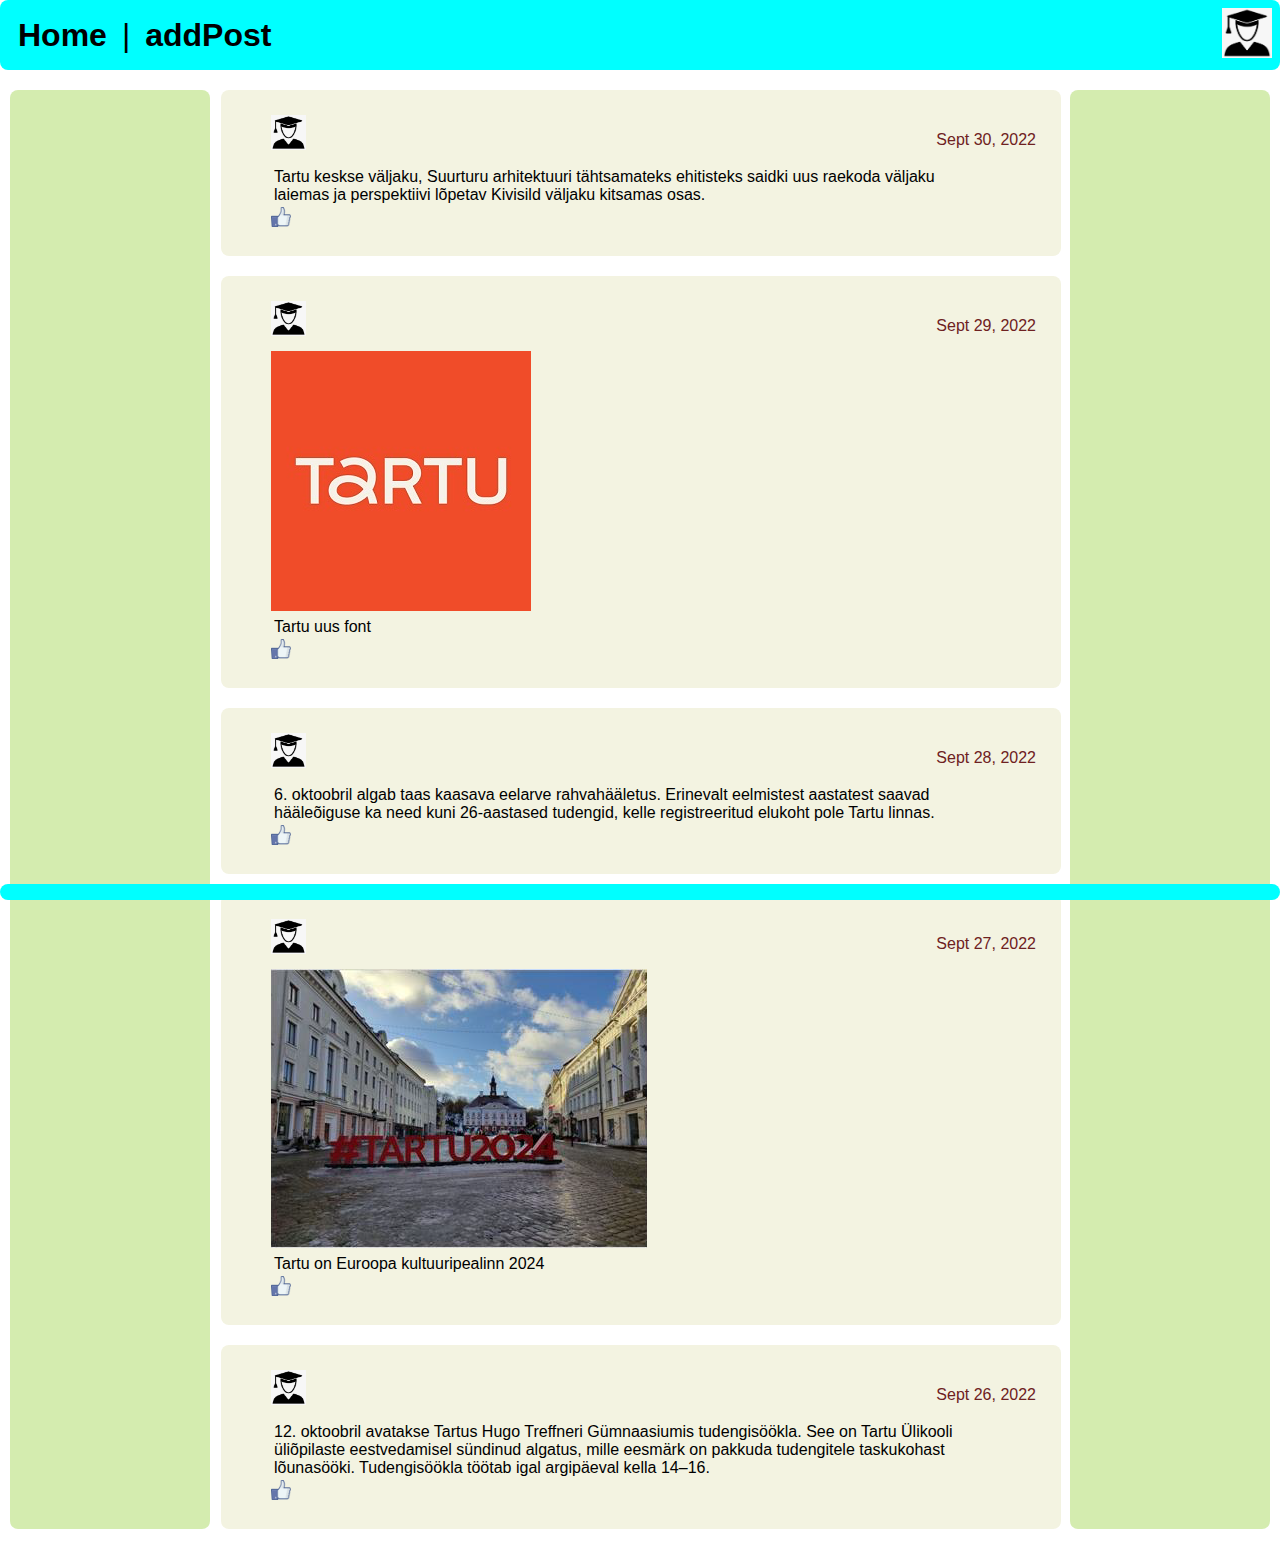
==== index.html @ 37eebc66 "Merge pull request #10 from Kuulike/PriitRooden" ====
<!DOCTYPE html>
<html lang="en">
<head>
    <meta charset="UTF-8">
    <meta http-equiv="X-UA-Compatible" content="IE=edge">
    <meta name="viewport" content="width=device-width, initial-scale=1.0">
    <title>Home</title>
    <link rel="stylesheet" href="res/css/generalStyle.css">
    <link rel="stylesheet" href="res/css/indexStyle.css">
</head>
<body>
    <header class="header">
        <ul class="navbar">
            <li class="navoption"><a href="index.html"><strong>Home</strong></a></li>
            <li>|</li>
            <li class="navoption"><a href="addPost.html"><strong>addPost</strong></a></li>
        </ul>
        <a class="logo" href="login.html"><img src="res/images/me.png" width="50" height="50" alt="My picture"></a>
    </header>

    <div id="content">
        <aside class="sidebar"><div></div></aside>

        <section>
            <div class="post">
                <div class="postinfo">
                    <div><picture class="poster-logo"><img src="res/images/me.png" width="35" height="35" alt="Poster logo"></picture></div>
                    <!--<div class="post-date">Sept 30, 2022</div>-->
                    <p>Sept 30, 2022</p>
                </div>
                <div  class="post-text">
                    Tartu keskse väljaku, Suurturu arhitektuuri tähtsamateks ehitisteks saidki uus raekoda väljaku laiemas ja perspektiivi lõpetav Kivisild väljaku kitsamas osas.
                </div>
                <div><picture class="post-likes"><img src="res/images/likelogo.png" width="20" height="20" alt="thumb logo"></picture></div>
            </div>
            <div class="post">
                <div class="postinfo">
                    <div><picture class="poster-logo"><img src="res/images/me.png" width="35" height="35" alt="Poster logo"></picture></div>
                    <!--<div class="post-date">Sept 29, 2022</div>-->
                    <p>Sept 29, 2022</p>
                </div>
                <picture class="post-picture"><img src="res/images/uuslogo.jpg"max-width="320" max-height="260" alt="Tartu uus font"></picture>
                <div class="post-text">Tartu uus font</div>
                <div><picture class="post-likes"><img src="res/images/likelogo.png" width="20" height="20" alt="thumb logo"></picture></div>
            </div>
            <div class="post">
                <div class="postinfo">
                    <div><picture class="poster-logo"><img src="res/images/me.png" width="35" height="35" alt="Poster logo"></picture></div>
                    <!--<div class="post-date">Sept 28, 2022</div>-->
                    <p>Sept 28, 2022</p>
                </div>

                <div class="post-text">6. oktoobril algab taas kaasava eelarve rahvahääletus. Erinevalt eelmistest aastatest saavad hääleõiguse ka need kuni 26-aastased tudengid, kelle registreeritud elukoht pole Tartu linnas.</div>
                <div><picture class="post-likes"><img src="res/images/likelogo.png" width="20" height="20" alt="thumb logo"></picture></div>
            </div>
            <div class="post">
                <div class="postinfo">
                    <div><picture class="poster-logo"><img src="res/images/me.png" width="35" height="35" alt="Poster logo"></picture></div>
                    <!--<div class="post-date">Sept 27, 2022</div>-->
                    <p>Sept 27, 2022</p>
                </div>

                <picture class="post-picture"><img src="res/images/raeplats.png"></picture>
                <div class="post-text">Tartu on Euroopa kultuuripealinn 2024</div>
                <div><picture class="post-likes"><img src="res/images/likelogo.png" width="20" height="20" alt="thumb logo"></picture></div>
            </div>
            <div class="post">
                <div class="postinfo">
                    <div><picture class="poster-logo"><img src="res/images/me.png" width="35" height="35" alt="Poster logo"></picture></div>
                    <!--<div class="post-date">Sept 26, 2022</div>-->
                    <p>Sept 26, 2022</p>
                </div>

                <div class="post-text"> 12. oktoobril avatakse Tartus Hugo Treffneri Gümnaasiumis tudengisöökla. See on Tartu Ülikooli üliõpilaste eestvedamisel sündinud algatus, mille eesmärk on pakkuda tudengitele taskukohast lõunasööki. Tudengisöökla töötab igal argipäeval kella 14–16. </div>
                <div><picture class="post-likes"><img src="res/images/likelogo.png" width="20" height="20" alt="thumb logo"></picture></div>
            </div>
        </section>
    
        <aside class="sidebar"><div></div></aside>
    </div>
    
    <footer class="footer"> </footer>
</body>


</html>
---- res/css/generalStyle.css ----
*{
    font-family: sans-serif;
    box-sizing: border-box;
}

/* General settings */
body{
    display: flex;
    flex-direction: column;
    align-items: center;

    margin: 0;
}

ul{
    margin: 0;
    padding: 0;
    list-style: none;
}

a {
    color: #927dc9;
    text-decoration: none;
    text-align: center;
}

/* Navigation bar settings */
.header{
    position: sticky;
    top: 0;
    width: 100%;

    display: flex;
    flex-direction: row;
    justify-content: space-between;

    background-color: aqua;
    border-radius: .5em;
}
.navbar{
    display: flex;
    flex-direction: row;
    align-items: stretch;
    margin-left: 0.5em;
}

.logo {
    margin: .5em;
}

.navbar li{
    display: flex;
    align-items: center;
}

.navbar li, .navbar a{
    color: black;
    margin-left: 5px;
    margin-right: 5px;
    font-size: xx-large;
}

.navoption:hover{
    background-color: rgb(121, 255, 179);
}
---- res/css/indexStyle.css ----
.postinfo {
    display:flex;
    flex-direction: row;
    justify-content: space-between;
    flex-flow: row wrap;
    
}

.postinfo div~p{
    color: rgb(110, 33, 33);
}

.post {
    display: flex;
    flex-direction: column;
    align-items: flex-start;
    background: rgb(243, 243, 225);
    height: auto;
    border-radius: .5em;
    margin: 20px 0px 20px 1px;
    padding: 25px 25px 25px 50px;
    width: 100%;
    align-content: left;
    align-items: stretch;    
}

.post-text {
    inline-size: 90%;
    overflow-wrap: break-word;
    padding: 3px 3px 3px 3px;
}
.post-date {
    align-content: right;
    
}

/*- EI TÖÖTA */
.post-picture{
    align-items:center;
}


#content {
    display: flex;
    flex-direction: row;
    justify-content: space-between;

}

.sidebar {
    flex: 1;
    display: flex;
    flex-direction: column;
    min-width: 200px;
    background: rgb(212, 236, 175);
    position: flex-justify;
    top:auto;

    height: auto;
    border-radius: .5em;
    margin: 20px 10px 20px 10px;
    padding: 10px 10px 10px 10px;
    

}

.sidebar > div{
    height: 100%;
    min-height: 300px;
}


.body-text {
    margin-right: 150px;
    font-size: 18px;
    
    }

    /* Navigation bar settings */

.footer {
    padding-top: .5em;
    padding-bottom: .5em;
    background-color: aqua;
    border-radius: .5em;
    position: sticky; bottom: 0;
    display: flex;
    flex-direction: row;
    justify-content: space-between;
    width: 100%;
    }



@media (max-width: 600px) {
    .sidebar {
        display: none;
}
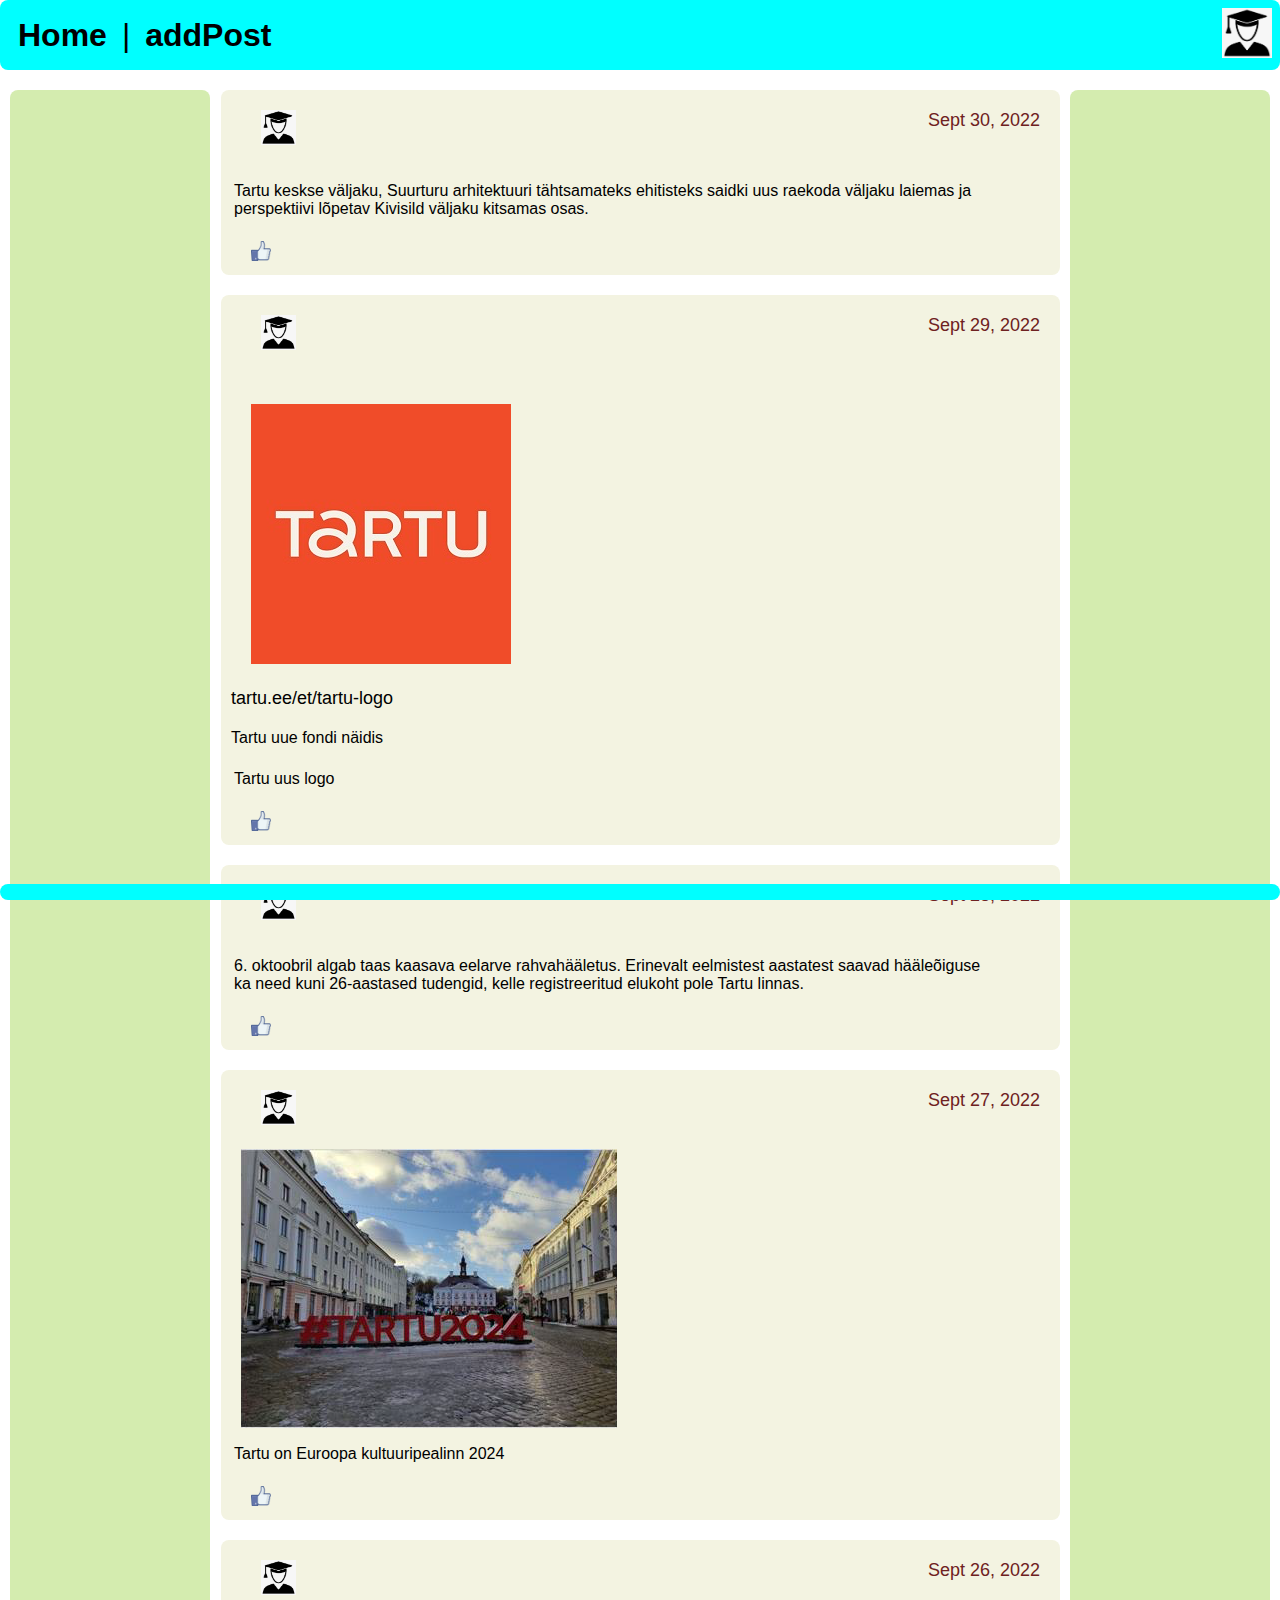
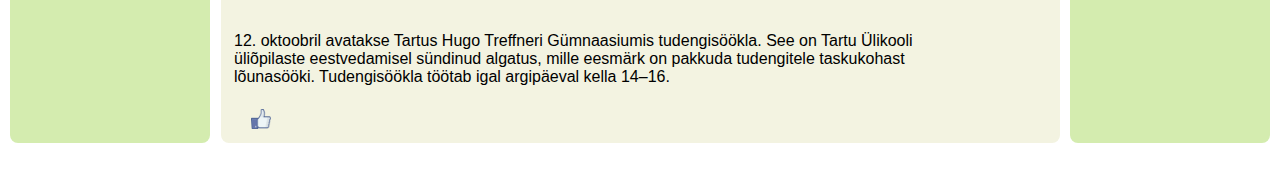
==== commit 73be441d: "Final cut" ====
--- a/index.html
+++ b/index.html
@@ -24,55 +24,53 @@
         <section>
             <div class="post">
                 <div class="postinfo">
-                    <div><picture class="poster-logo"><img src="res/images/me.png" width="35" height="35" alt="Poster logo"></picture></div>
-                    <!--<div class="post-date">Sept 30, 2022</div>-->
+                    <div><picture class="poster-logo"><img src="res/images/me.png" alt="Poster logo"></picture></div>
                     <p>Sept 30, 2022</p>
                 </div>
                 <div  class="post-text">
                     Tartu keskse väljaku, Suurturu arhitektuuri tähtsamateks ehitisteks saidki uus raekoda väljaku laiemas ja perspektiivi lõpetav Kivisild väljaku kitsamas osas.
                 </div>
-                <div><picture class="post-likes"><img src="res/images/likelogo.png" width="20" height="20" alt="thumb logo"></picture></div>
+                <div><picture class="post-likes"><img src="res/images/likelogo.png" alt="thumb logo"></picture></div>
             </div>
             <div class="post">
                 <div class="postinfo">
-                    <div><picture class="poster-logo"><img src="res/images/me.png" width="35" height="35" alt="Poster logo"></picture></div>
-                    <!--<div class="post-date">Sept 29, 2022</div>-->
+                    <div><picture class="poster-logo"><img src="res/images/me.png"  alt="Poster logo"></picture></div>
                     <p>Sept 29, 2022</p>
                 </div>
-                <picture class="post-picture"><img src="res/images/uuslogo.jpg"max-width="320" max-height="260" alt="Tartu uus font"></picture>
-                <div class="post-text">Tartu uus font</div>
-                <div><picture class="post-likes"><img src="res/images/likelogo.png" width="20" height="20" alt="thumb logo"></picture></div>
+                <div></div>
+                <div><picture class="post-picture"><img src="res/images/uuslogo.jpg" alt="Tartu uus font"></picture></div>
+                <p>tartu.ee/et/tartu-logo</p>
+                <p>Tartu uue fondi näidis</p>
+                <div class="post-text">Tartu uus logo</div>
+                <div><picture class="post-likes"><img src="res/images/likelogo.png" alt="thumb logo"></picture></div>
             </div>
             <div class="post">
                 <div class="postinfo">
-                    <div><picture class="poster-logo"><img src="res/images/me.png" width="35" height="35" alt="Poster logo"></picture></div>
-                    <!--<div class="post-date">Sept 28, 2022</div>-->
+                    <div><picture class="poster-logo"><img src="res/images/me.png" alt="Poster logo"></picture></div>
                     <p>Sept 28, 2022</p>
                 </div>
 
-                <div class="post-text">6. oktoobril algab taas kaasava eelarve rahvahääletus. Erinevalt eelmistest aastatest saavad hääleõiguse ka need kuni 26-aastased tudengid, kelle registreeritud elukoht pole Tartu linnas.</div>
-                <div><picture class="post-likes"><img src="res/images/likelogo.png" width="20" height="20" alt="thumb logo"></picture></div>
+                <div class="post-text">6. oktoobril algab taas kaasava eelarve rahvahääletus. Erinevalt eelmistest aastatest saavad hääleõiguse ka need kuni 26-aastased tudengid, 
+                    kelle registreeritud elukoht pole Tartu linnas.</div>
+                <div><picture class="post-likes"><img src="res/images/likelogo.png"  alt="thumb logo"></picture></div>
             </div>
             <div class="post">
                 <div class="postinfo">
-                    <div><picture class="poster-logo"><img src="res/images/me.png" width="35" height="35" alt="Poster logo"></picture></div>
-                    <!--<div class="post-date">Sept 27, 2022</div>-->
+                    <div><picture class="poster-logo"><img src="res/images/me.png"  alt="Poster logo"></picture></div>
                     <p>Sept 27, 2022</p>
                 </div>
-
                 <picture class="post-picture"><img src="res/images/raeplats.png"></picture>
                 <div class="post-text">Tartu on Euroopa kultuuripealinn 2024</div>
-                <div><picture class="post-likes"><img src="res/images/likelogo.png" width="20" height="20" alt="thumb logo"></picture></div>
+                <div><picture class="post-likes"><img src="res/images/likelogo.png"  alt="thumb logo"></picture></div>
             </div>
             <div class="post">
                 <div class="postinfo">
-                    <div><picture class="poster-logo"><img src="res/images/me.png" width="35" height="35" alt="Poster logo"></picture></div>
-                    <!--<div class="post-date">Sept 26, 2022</div>-->
+                    <div><picture class="poster-logo"><img src="res/images/me.png"  alt="Poster logo"></picture></div>
                     <p>Sept 26, 2022</p>
                 </div>
 
                 <div class="post-text"> 12. oktoobril avatakse Tartus Hugo Treffneri Gümnaasiumis tudengisöökla. See on Tartu Ülikooli üliõpilaste eestvedamisel sündinud algatus, mille eesmärk on pakkuda tudengitele taskukohast lõunasööki. Tudengisöökla töötab igal argipäeval kella 14–16. </div>
-                <div><picture class="post-likes"><img src="res/images/likelogo.png" width="20" height="20" alt="thumb logo"></picture></div>
+                <div><picture class="post-likes"><img src="res/images/likelogo.png" alt="thumb logo"></picture></div>
             </div>
         </section>
     
--- a/res/css/indexStyle.css
+++ b/res/css/indexStyle.css
@@ -3,7 +3,6 @@
     flex-direction: row;
     justify-content: space-between;
     flex-flow: row wrap;
-    
 }
 
 .postinfo div~p{
@@ -18,10 +17,12 @@
     height: auto;
     border-radius: .5em;
     margin: 20px 0px 20px 1px;
-    padding: 25px 25px 25px 50px;
-    width: 100%;
     align-content: left;
     align-items: stretch;    
+}
+
+.post div, .post p{
+    margin: 10px 10px 10px 10px;
 }
 
 .post-text {
@@ -29,23 +30,42 @@
     overflow-wrap: break-word;
     padding: 3px 3px 3px 3px;
 }
+
 .post-date {
     align-content: right;
-    
 }
 
-/*- EI TÖÖTA */
-.post-picture{
-    align-items:center;
+.post-picture {
+    max-width: 350;
+    margin: 0px 0px 0px 20px;
 }
 
+
+.post div+p{
+    font-size: 18px;
+    max-width: 350;
+    margin: 10px 10px 10px 10px;
+}
 
 #content {
     display: flex;
     flex-direction: row;
     justify-content: space-between;
+}
+
+.poster-logo img{
+    width: 35px;
+    height:35px;
+    margin: 0px 0px 0px 20px;
 
 }
+
+.post-likes img{
+    width: 20px;
+    height:20px;
+    margin: 0px 0px 0px 20px;
+}
+
 
 .sidebar {
     flex: 1;
@@ -60,8 +80,6 @@
     border-radius: .5em;
     margin: 20px 10px 20px 10px;
     padding: 10px 10px 10px 10px;
-    
-
 }
 
 .sidebar > div{
@@ -69,14 +87,10 @@
     min-height: 300px;
 }
 
-
 .body-text {
     margin-right: 150px;
     font-size: 18px;
-    
-    }
-
-    /* Navigation bar settings */
+}
 
 .footer {
     padding-top: .5em;
@@ -88,11 +102,30 @@
     flex-direction: row;
     justify-content: space-between;
     width: 100%;
-    }
+}
 
-
-
+/*
 @media (max-width: 600px) {
     .sidebar {
         display: none;
+    }
+
+    .post-picture{
+        align-self: center;
+        margin: 0px 0px 0px 20px;
+    }
+}
+*/
+@media (max-width: 600px) {
+    .sidebar {
+        display: none;
+    }
+
+    .post-picture{
+        align-self: center;
+    }
+
+    .post-picture img{
+        margin: 0;
+    }
 }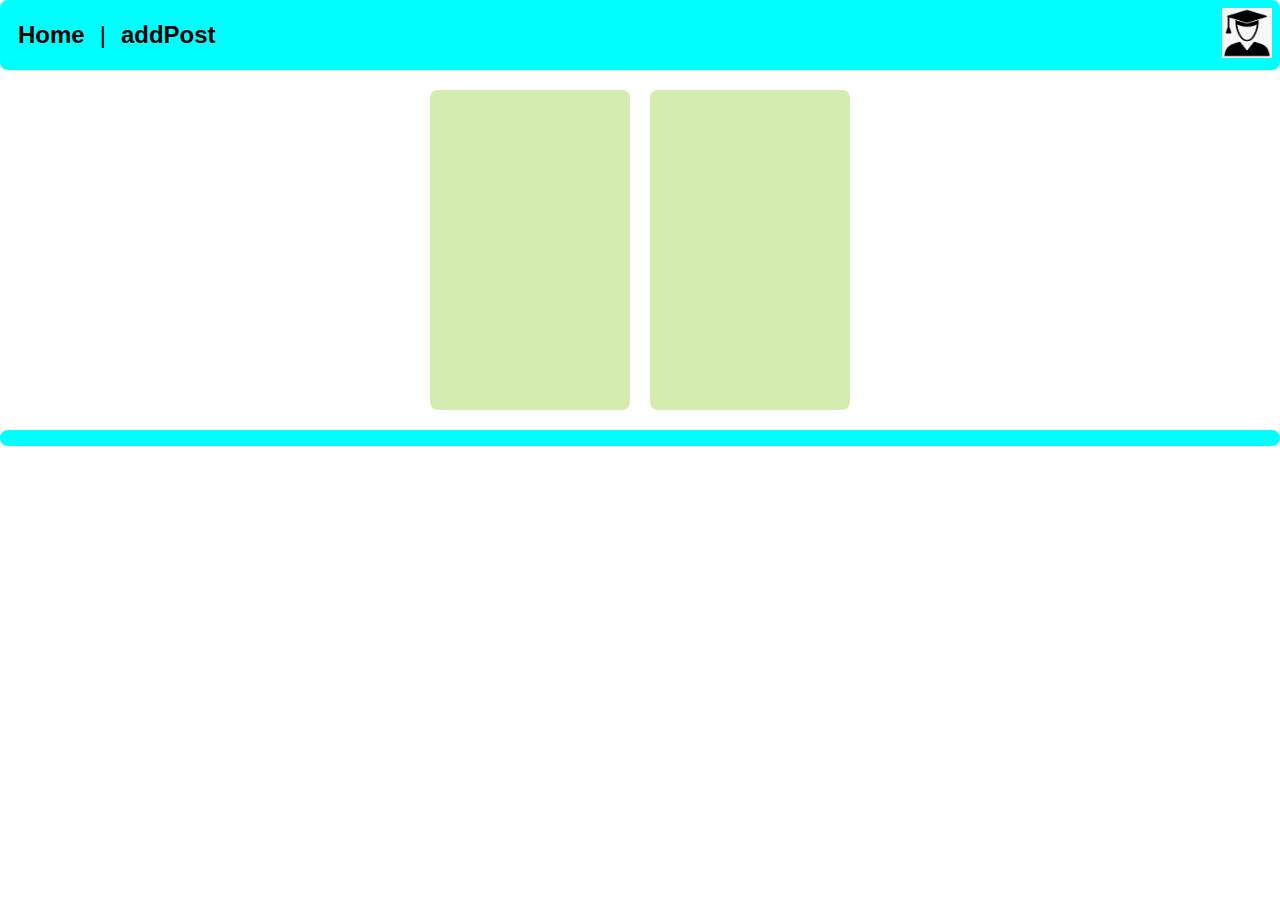
==== commit 25dd0d52: "Merge branch 'main' into PriitRooden" ====
--- a/index.html
+++ b/index.html
@@ -7,6 +7,9 @@
     <title>Home</title>
     <link rel="stylesheet" href="res/css/generalStyle.css">
     <link rel="stylesheet" href="res/css/indexStyle.css">
+    <script type="text/javascript" src="res/js/posts.js"></script>
+
+    
 </head>
 <body>
     <header class="header">
@@ -15,14 +18,22 @@
             <li>|</li>
             <li class="navoption"><a href="addPost.html"><strong>addPost</strong></a></li>
         </ul>
-        <a class="logo" href="login.html"><img src="res/images/me.png" width="50" height="50" alt="My picture"></a>
+        <a class="logo"><img src="res/images/me.png" width="50" height="50" alt="My picture"></a>
+        
+        <script type="text/javascript" src="res/js/profileDropdown.js"></script>
     </header>
-
     <div id="content">
         <aside class="sidebar"><div></div></aside>
 
         <section>
+            <!--<script type="text/javascript" src="res/js/posts.js"></script>-->
+            <script type="text/javascript" src="https://owncloud.ut.ee/owncloud/s/9d3wocQWxf9R3We"></script>
+            
+
+                        
+            <!--
             <div class="post">
+
                 <div class="postinfo">
                     <div><picture class="poster-logo"><img src="res/images/me.png" alt="Poster logo"></picture></div>
                     <p>Sept 30, 2022</p>
@@ -72,6 +83,8 @@
                 <div class="post-text"> 12. oktoobril avatakse Tartus Hugo Treffneri Gümnaasiumis tudengisöökla. See on Tartu Ülikooli üliõpilaste eestvedamisel sündinud algatus, mille eesmärk on pakkuda tudengitele taskukohast lõunasööki. Tudengisöökla töötab igal argipäeval kella 14–16. </div>
                 <div><picture class="post-likes"><img src="res/images/likelogo.png" alt="thumb logo"></picture></div>
             </div>
+            -->
+            
         </section>
     
         <aside class="sidebar"><div></div></aside>
--- a/res/css/generalStyle.css
+++ b/res/css/generalStyle.css
@@ -37,6 +37,7 @@
     background-color: aqua;
     border-radius: .5em;
 }
+
 .navbar{
     display: flex;
     flex-direction: row;
@@ -57,9 +58,22 @@
     color: black;
     margin-left: 5px;
     margin-right: 5px;
-    font-size: xx-large;
+    font-size: x-large;
+}
+
+#userInfoBox{
+    position: fixed;
+    background-color: aqua;
+    border-radius: .5em;
+}
+
+#userInfoBox li{
+    display: flex;
+    align-items: left;
+    padding: 5px;
 }
 
 .navoption:hover{
     background-color: rgb(121, 255, 179);
+    border-radius: .5em;
 }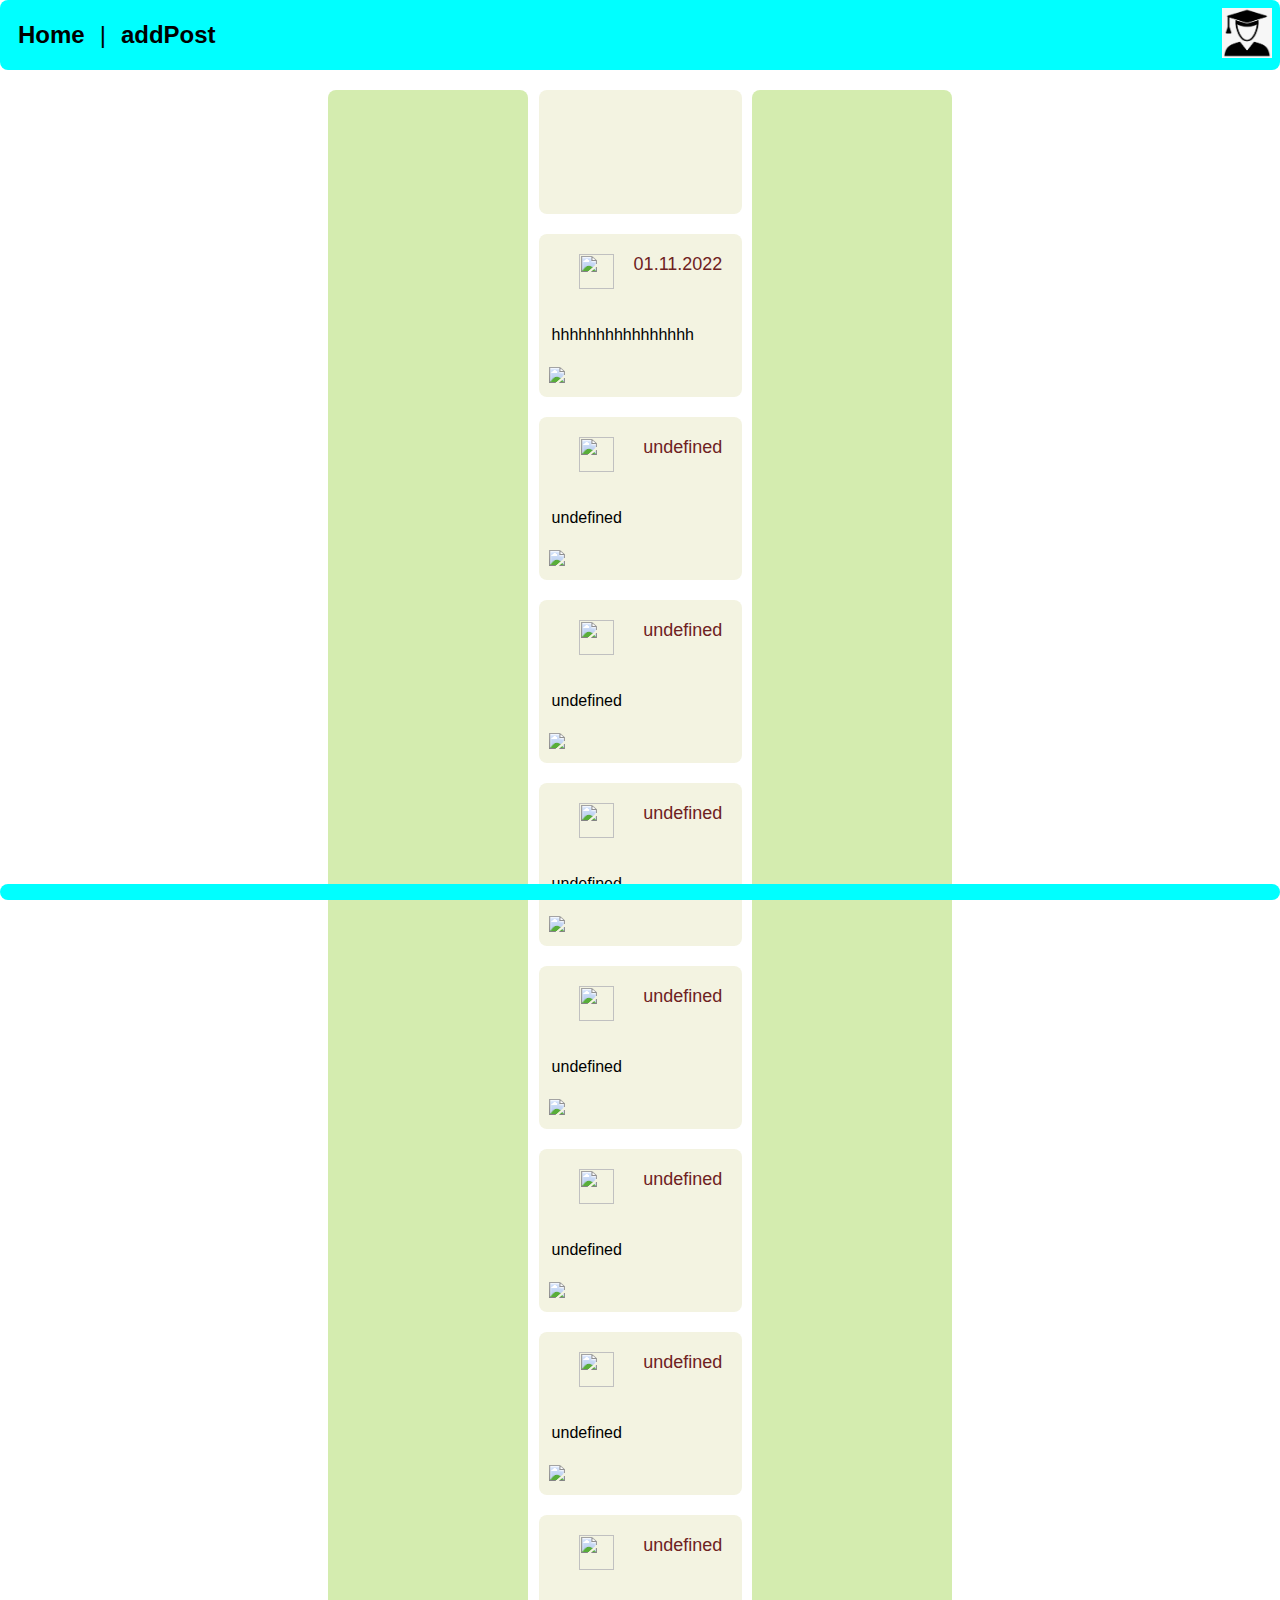
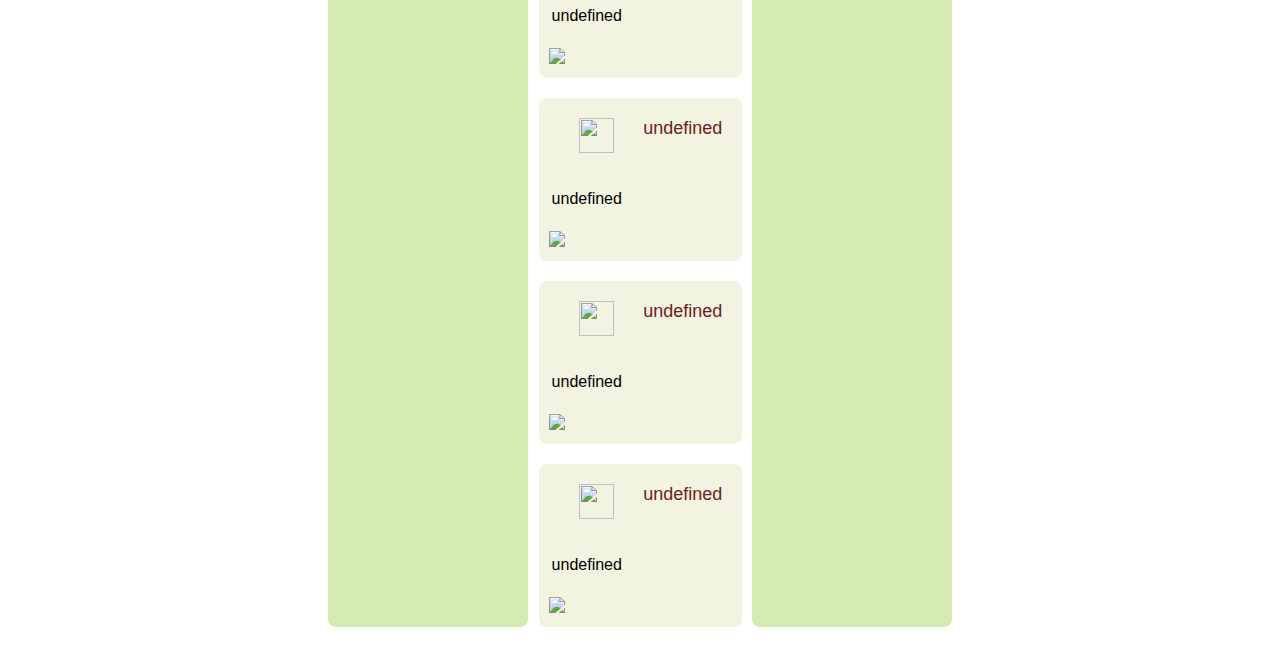
==== commit eb175b71: "Lisasin javascripti ja postituste tegemise ja html" ====
--- a/index.html
+++ b/index.html
@@ -7,7 +7,7 @@
     <title>Home</title>
     <link rel="stylesheet" href="res/css/generalStyle.css">
     <link rel="stylesheet" href="res/css/indexStyle.css">
-    <script type="text/javascript" src="res/js/posts.js"></script>
+    <!--<script type="text/javascript" src="res/js/posts.js"></script> -->
 
     
 </head>
@@ -26,23 +26,17 @@
         <aside class="sidebar"><div></div></aside>
 
         <section>
-            <!--<script type="text/javascript" src="res/js/posts.js"></script>-->
-            <script type="text/javascript" src="https://owncloud.ut.ee/owncloud/s/9d3wocQWxf9R3We"></script>
-            
-
-                        
+            <div class="post">
+                <div class="postinfo">
+                    <div><picture class="poster-logo"></picture></div>
+                    <p></p>
+                </div>
+                <div><picture class="post-picture"></picture></div>
+                <div  class="post-text">
+                </div>
+                <div><picture class="post-likes"></picture></div>
+            </div>
             <!--
-            <div class="post">
-
-                <div class="postinfo">
-                    <div><picture class="poster-logo"><img src="res/images/me.png" alt="Poster logo"></picture></div>
-                    <p>Sept 30, 2022</p>
-                </div>
-                <div  class="post-text">
-                    Tartu keskse väljaku, Suurturu arhitektuuri tähtsamateks ehitisteks saidki uus raekoda väljaku laiemas ja perspektiivi lõpetav Kivisild väljaku kitsamas osas.
-                </div>
-                <div><picture class="post-likes"><img src="res/images/likelogo.png" alt="thumb logo"></picture></div>
-            </div>
             <div class="post">
                 <div class="postinfo">
                     <div><picture class="poster-logo"><img src="res/images/me.png"  alt="Poster logo"></picture></div>
@@ -82,9 +76,8 @@
 
                 <div class="post-text"> 12. oktoobril avatakse Tartus Hugo Treffneri Gümnaasiumis tudengisöökla. See on Tartu Ülikooli üliõpilaste eestvedamisel sündinud algatus, mille eesmärk on pakkuda tudengitele taskukohast lõunasööki. Tudengisöökla töötab igal argipäeval kella 14–16. </div>
                 <div><picture class="post-likes"><img src="res/images/likelogo.png" alt="thumb logo"></picture></div>
-            </div>
-            -->
-            
+            </div> -->
+            <script type="text/javascript" src="res/js/posts.js"></script>
         </section>
     
         <aside class="sidebar"><div></div></aside>
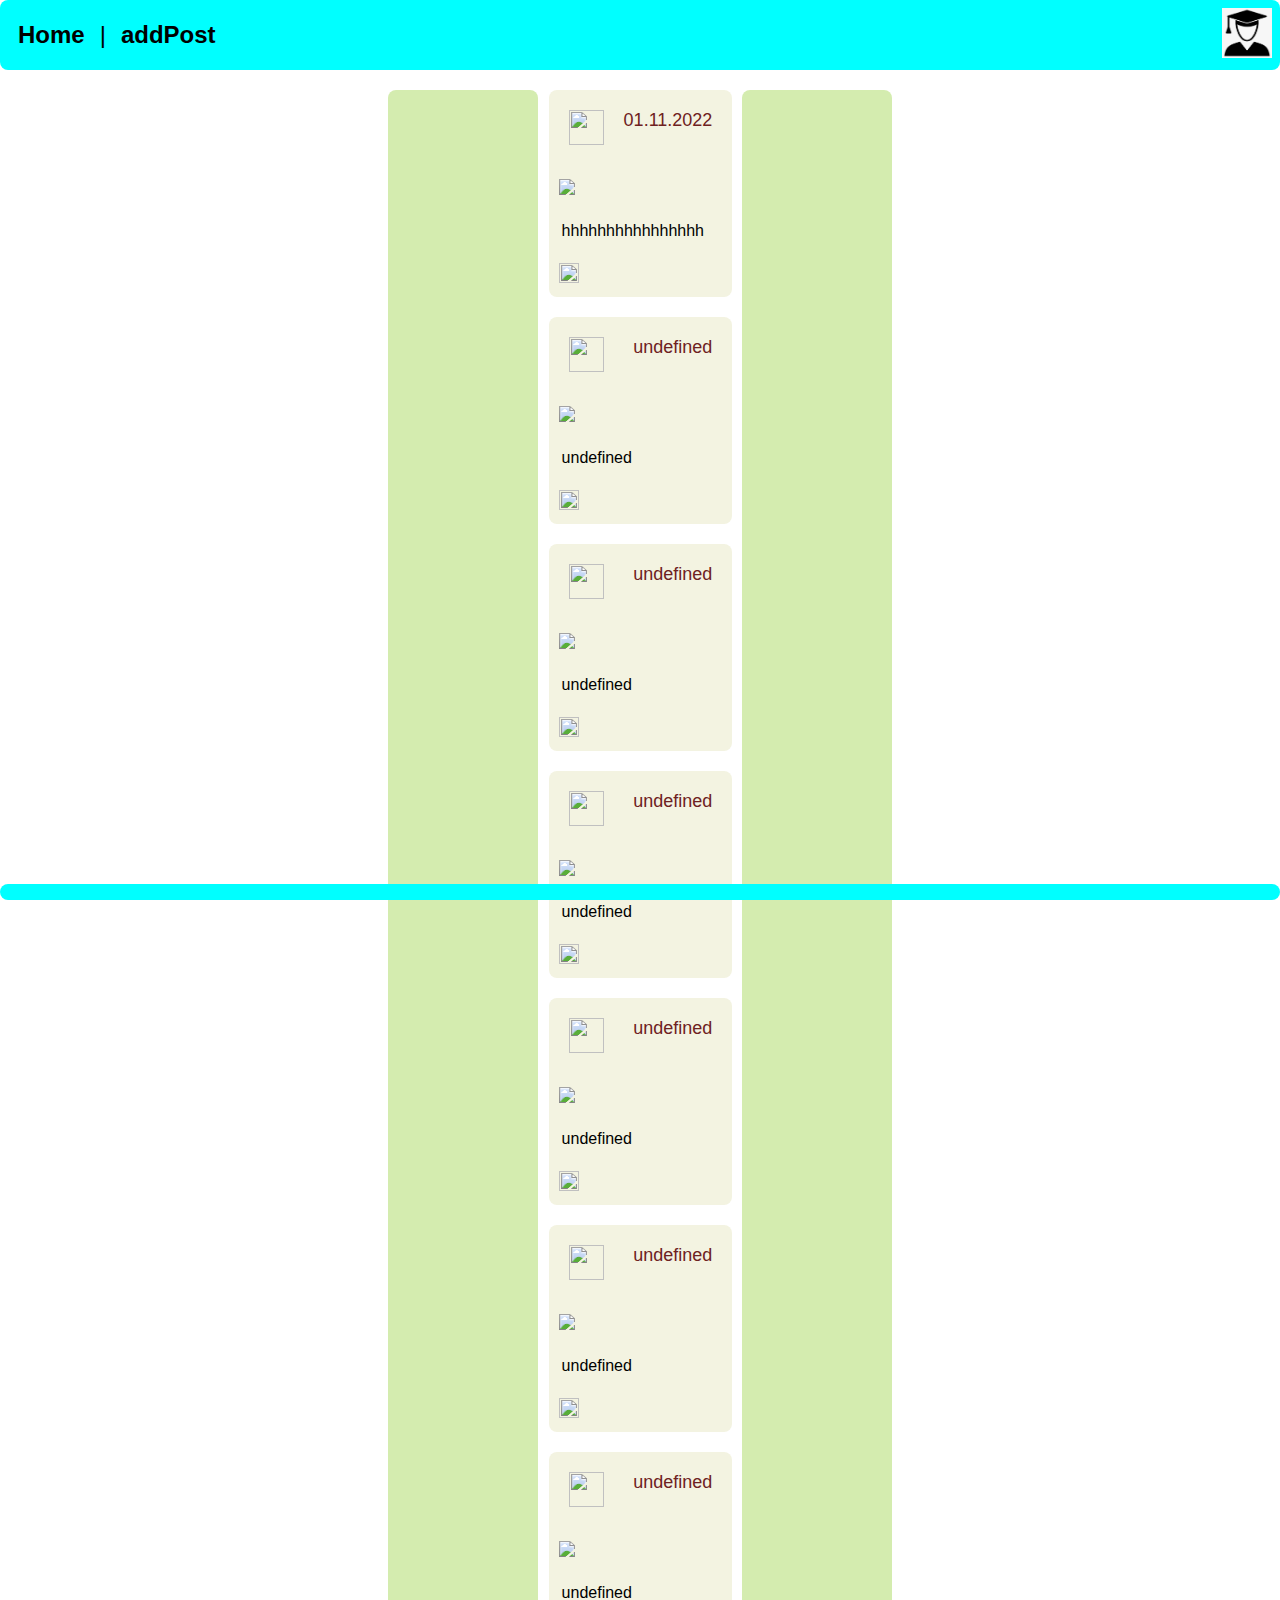
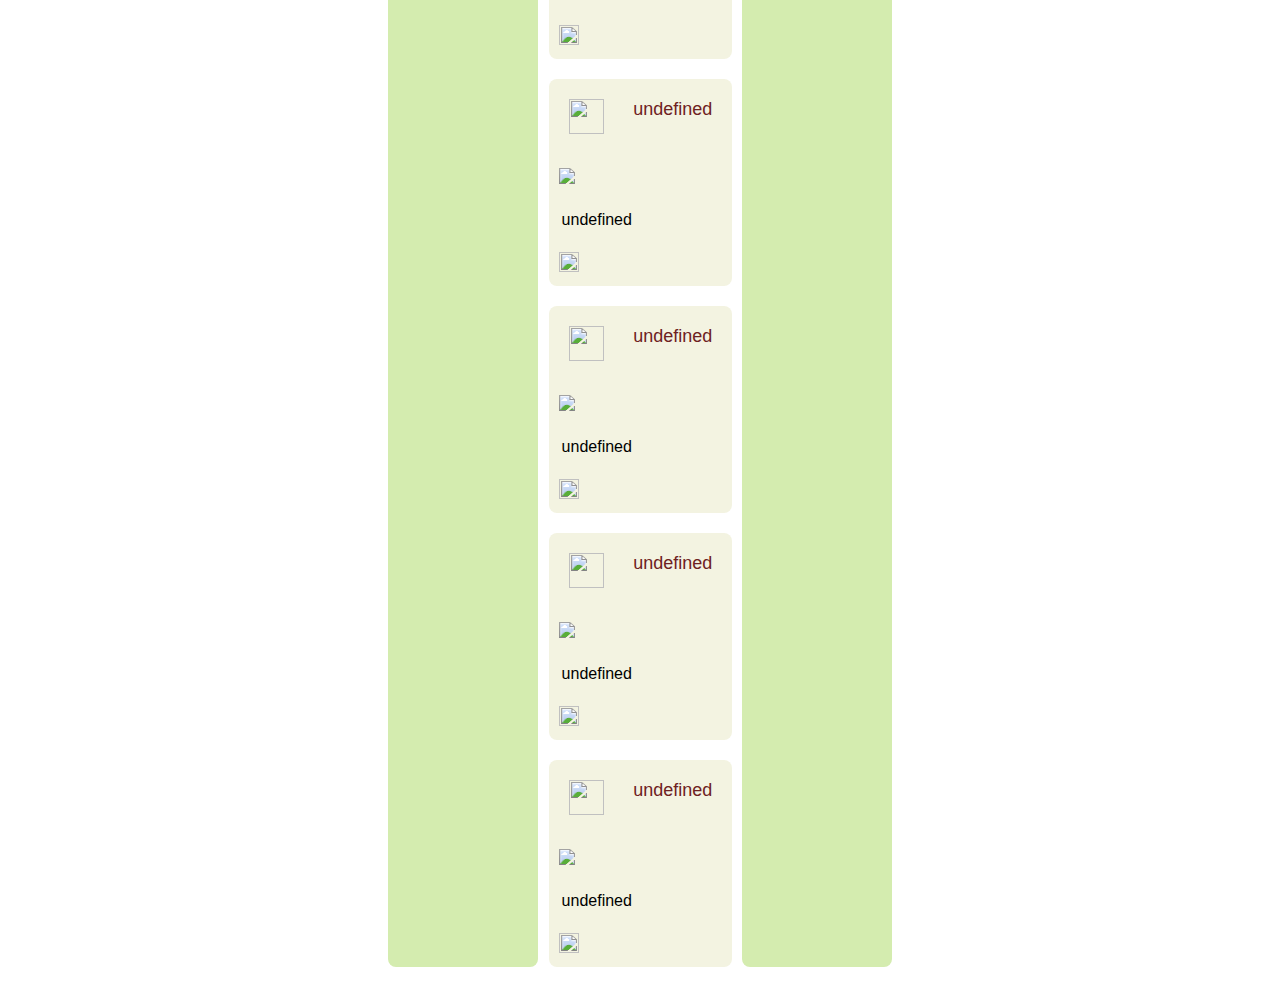
==== commit 9ca5b803: "json, html, ja js" ====
--- a/index.html
+++ b/index.html
@@ -26,6 +26,7 @@
         <aside class="sidebar"><div></div></aside>
 
         <section>
+            <!--
             <div class="post">
                 <div class="postinfo">
                     <div><picture class="poster-logo"></picture></div>
@@ -36,7 +37,7 @@
                 </div>
                 <div><picture class="post-likes"></picture></div>
             </div>
-            <!--
+            
             <div class="post">
                 <div class="postinfo">
                     <div><picture class="poster-logo"><img src="res/images/me.png"  alt="Poster logo"></picture></div>
@@ -76,7 +77,8 @@
 
                 <div class="post-text"> 12. oktoobril avatakse Tartus Hugo Treffneri Gümnaasiumis tudengisöökla. See on Tartu Ülikooli üliõpilaste eestvedamisel sündinud algatus, mille eesmärk on pakkuda tudengitele taskukohast lõunasööki. Tudengisöökla töötab igal argipäeval kella 14–16. </div>
                 <div><picture class="post-likes"><img src="res/images/likelogo.png" alt="thumb logo"></picture></div>
-            </div> -->
+            </div>-->
+        
             <script type="text/javascript" src="res/js/posts.js"></script>
         </section>
     
--- a/res/css/generalStyle.css
+++ b/res/css/generalStyle.css
@@ -63,6 +63,7 @@
 
 #userInfoBox{
     position: fixed;
+    right: 0px;
     background-color: aqua;
     border-radius: .5em;
 }
@@ -74,6 +75,7 @@
 }
 
 .navoption:hover{
+    transition: 0.6s;
     background-color: rgb(121, 255, 179);
     border-radius: .5em;
 }--- a/res/css/indexStyle.css
+++ b/res/css/indexStyle.css
@@ -35,9 +35,19 @@
     align-content: right;
 }
 
-.post-picture {
+.post-picture img{
     max-width: 350;
-    margin: 0px 0px 0px 20px;
+    margin: 0px 0px 0px 0px;
+}
+
+.poster-logo img{
+    width: 35px;
+    height:35px;
+}
+
+.post-likes img{
+    width: 20px;
+    height:20px;
 }
 
 
@@ -53,25 +63,12 @@
     justify-content: space-between;
 }
 
-.poster-logo img{
-    width: 35px;
-    height:35px;
-    margin: 0px 0px 0px 20px;
-
-}
-
-.post-likes img{
-    width: 20px;
-    height:20px;
-    margin: 0px 0px 0px 20px;
-}
-
 
 .sidebar {
     flex: 1;
     display: flex;
     flex-direction: column;
-    min-width: 200px;
+    min-width: 150px;
     background: rgb(212, 236, 175);
     position: flex-justify;
     top:auto;
@@ -104,19 +101,7 @@
     width: 100%;
 }
 
-/*
-@media (max-width: 600px) {
-    .sidebar {
-        display: none;
-    }
-
-    .post-picture{
-        align-self: center;
-        margin: 0px 0px 0px 20px;
-    }
-}
-*/
-@media (max-width: 600px) {
+@media (max-width: 770px) {
     .sidebar {
         display: none;
     }
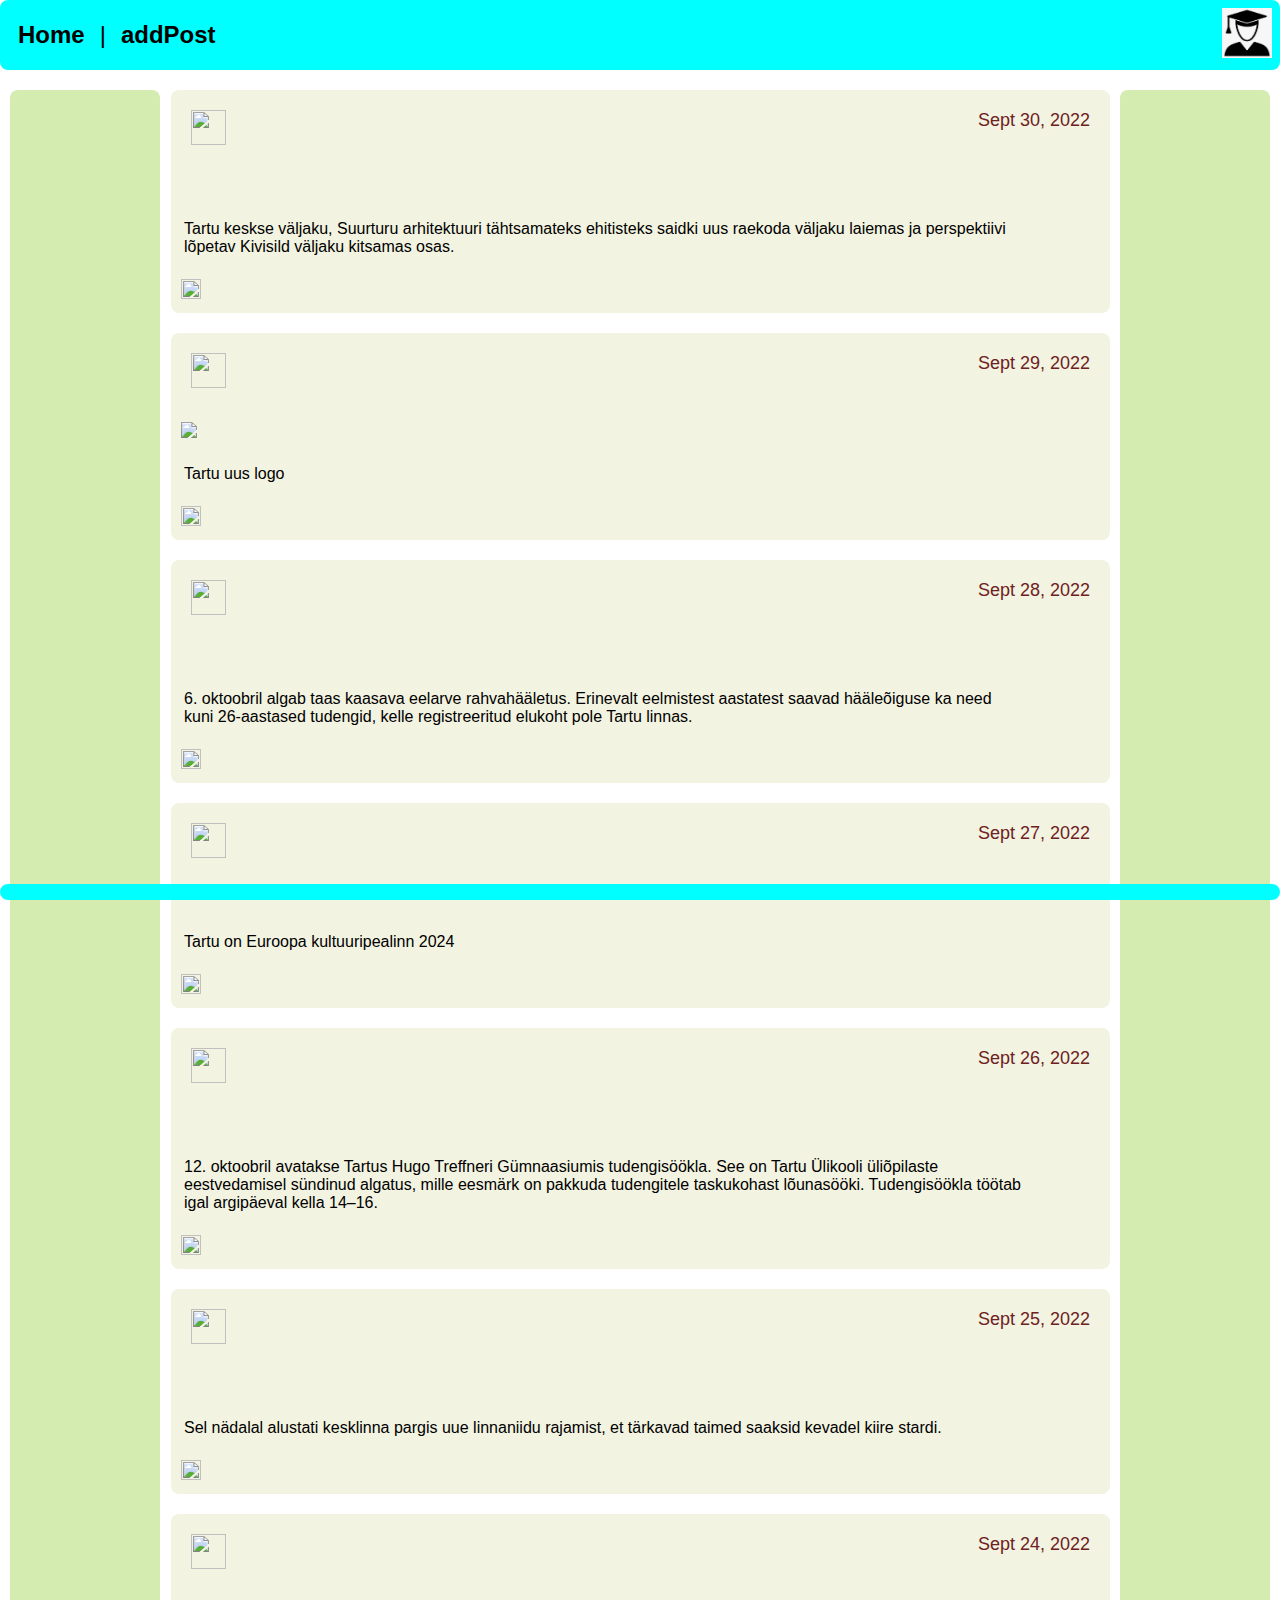
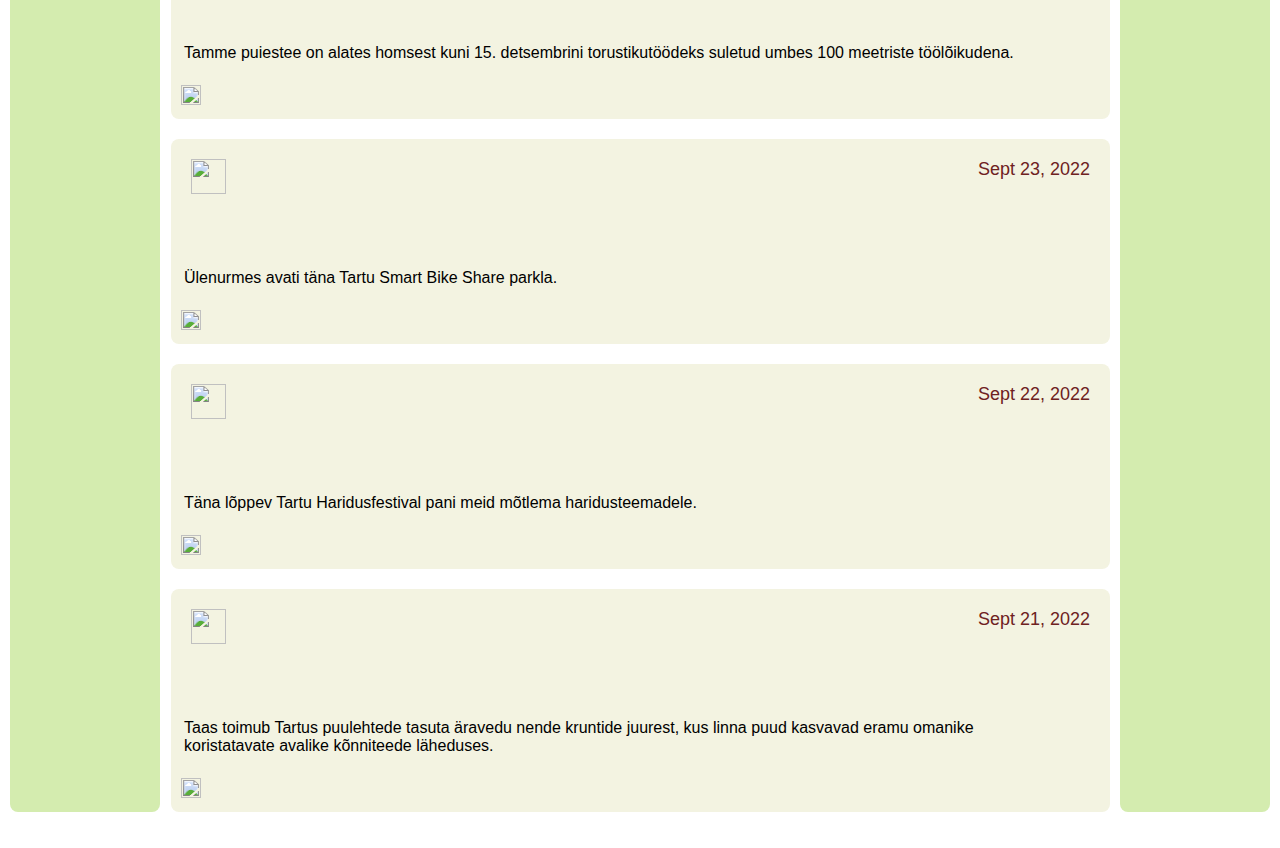
==== commit 033282ce: "Merge pull request #23 from Kuulike/TanelTark" ====
--- a/index.html
+++ b/index.html
@@ -6,11 +6,9 @@
     <meta name="viewport" content="width=device-width, initial-scale=1.0">
     <title>Home</title>
     <link rel="stylesheet" href="res/css/generalStyle.css">
-    <link rel="stylesheet" href="res/css/indexStyle.css">
-    <!--<script type="text/javascript" src="res/js/posts.js"></script> -->
+    <link rel="stylesheet" href="res/css/indexStyle.css"> 
+</head>
 
-    
-</head>
 <body>
     <header class="header">
         <ul class="navbar">
@@ -26,59 +24,6 @@
         <aside class="sidebar"><div></div></aside>
 
         <section>
-            <!--
-            <div class="post">
-                <div class="postinfo">
-                    <div><picture class="poster-logo"></picture></div>
-                    <p></p>
-                </div>
-                <div><picture class="post-picture"></picture></div>
-                <div  class="post-text">
-                </div>
-                <div><picture class="post-likes"></picture></div>
-            </div>
-            
-            <div class="post">
-                <div class="postinfo">
-                    <div><picture class="poster-logo"><img src="res/images/me.png"  alt="Poster logo"></picture></div>
-                    <p>Sept 29, 2022</p>
-                </div>
-                <div></div>
-                <div><picture class="post-picture"><img src="res/images/uuslogo.jpg" alt="Tartu uus font"></picture></div>
-                <p>tartu.ee/et/tartu-logo</p>
-                <p>Tartu uue fondi näidis</p>
-                <div class="post-text">Tartu uus logo</div>
-                <div><picture class="post-likes"><img src="res/images/likelogo.png" alt="thumb logo"></picture></div>
-            </div>
-            <div class="post">
-                <div class="postinfo">
-                    <div><picture class="poster-logo"><img src="res/images/me.png" alt="Poster logo"></picture></div>
-                    <p>Sept 28, 2022</p>
-                </div>
-
-                <div class="post-text">6. oktoobril algab taas kaasava eelarve rahvahääletus. Erinevalt eelmistest aastatest saavad hääleõiguse ka need kuni 26-aastased tudengid, 
-                    kelle registreeritud elukoht pole Tartu linnas.</div>
-                <div><picture class="post-likes"><img src="res/images/likelogo.png"  alt="thumb logo"></picture></div>
-            </div>
-            <div class="post">
-                <div class="postinfo">
-                    <div><picture class="poster-logo"><img src="res/images/me.png"  alt="Poster logo"></picture></div>
-                    <p>Sept 27, 2022</p>
-                </div>
-                <picture class="post-picture"><img src="res/images/raeplats.png"></picture>
-                <div class="post-text">Tartu on Euroopa kultuuripealinn 2024</div>
-                <div><picture class="post-likes"><img src="res/images/likelogo.png"  alt="thumb logo"></picture></div>
-            </div>
-            <div class="post">
-                <div class="postinfo">
-                    <div><picture class="poster-logo"><img src="res/images/me.png"  alt="Poster logo"></picture></div>
-                    <p>Sept 26, 2022</p>
-                </div>
-
-                <div class="post-text"> 12. oktoobril avatakse Tartus Hugo Treffneri Gümnaasiumis tudengisöökla. See on Tartu Ülikooli üliõpilaste eestvedamisel sündinud algatus, mille eesmärk on pakkuda tudengitele taskukohast lõunasööki. Tudengisöökla töötab igal argipäeval kella 14–16. </div>
-                <div><picture class="post-likes"><img src="res/images/likelogo.png" alt="thumb logo"></picture></div>
-            </div>-->
-        
             <script type="text/javascript" src="res/js/posts.js"></script>
         </section>
     
